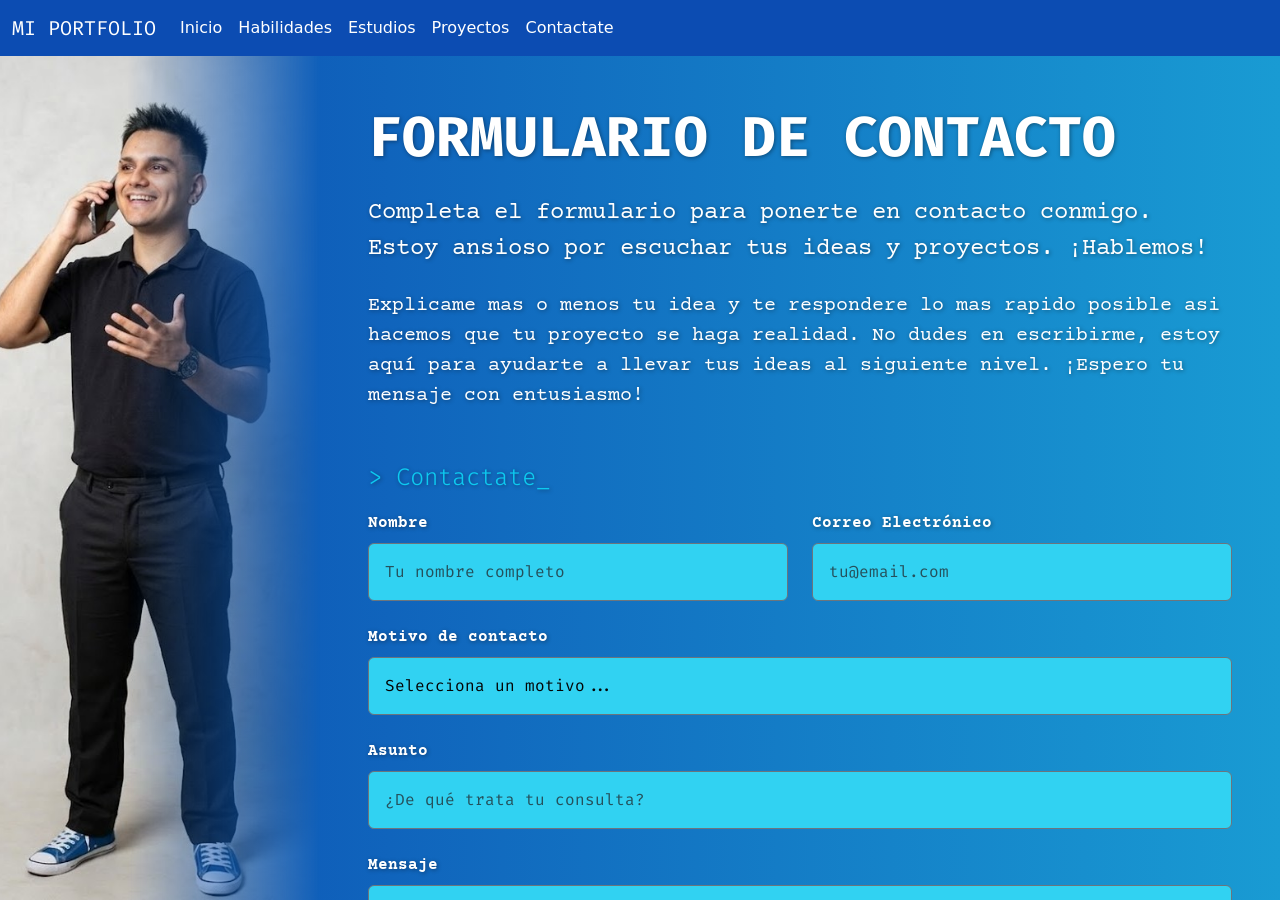
==== contacto.html @ 0a608754 "Add files via upload" ====
<!DOCTYPE html>
<html lang="es">
<head>
    <meta charset="UTF-8">
    <meta name="viewport" content="width=device-width, initial-scale=1.0">
    <link href="https://cdn.jsdelivr.net/npm/bootstrap@5.3.8/dist/css/bootstrap.min.css" rel="stylesheet">
    <link rel="stylesheet" href="https://cdn.jsdelivr.net/npm/bootstrap-icons@1.11.1/font/bootstrap-icons.css">
    <link href="styles.css" rel="stylesheet">
    <title>PORTFOLIO - Martín Della Maggiora</title>
    <link rel="icon" href="icon.jpg" type="image/x-icon">
</head>

<body class="bg d-flex flex-column">
    <nav class="navbar navbar-expand-lg navbarc">
        <div class="container-fluid">
            <a class="navbar-brand text-white tipografia-tech">MI PORTFOLIO</a>
            <button class="navbar-toggler" type="button" data-bs-toggle="collapse" data-bs-target="#navbarNav" aria-controls="navbarNav" aria-expanded="false" aria-label="Toggle navigation">
            <span class="navbar-toggler-icon"></span>
            </button>
            <div class="collapse navbar-collapse" id="navbarNav">
            <ul class="navbar-nav">
                <li class="nav-item">
                <a class="nav-link text-white" aria-current="page" href="index.html">Inicio</a>
                </li>
                <li class="nav-item">
                <a class="nav-link text-white" href="habilidades.html">Habilidades</a>
                </li>
                <li class="nav-item">
                <a class="nav-link text-white" href="educacion.html">Estudios</a>
                </li>
                <li class="nav-item">
                <a class="nav-link text-white" href="proyectos.html">Proyectos</a>
                </li>
                <li class="nav-item">
                <a class="nav-link active text-white" href="contacto.html">Contactate</a>
                </li>
            </ul>
            </div>
        </div>
    </nav>

    <div class="content-wrapper">
        <div class="row g-0 h-100">
            <div class="col-12 col-md-3 h-120" hero-img-container>
                <img src="img4.jpg" class="img-fluid hero-img w-100 h-100" style="object-fit: cover;" alt="Foto de perfil">
            </div>
            <div class="col-12 col-md-9 h-100 d-flex flex-column px-5 pt-4 shadow-text tipografia scrollable-col">
                <div class="flex-grow-1 d-flex flex-column justify-content-center mb-5 mt-4">
                    <h1 class="display-4 fw-bold mb-4 tipografia-tech">FORMULARIO DE CONTACTO</h1>

                    <p class="lead mb-4 fs-4">
                        Completa el formulario para ponerte en contacto conmigo. Estoy ansioso por escuchar tus ideas y proyectos. ¡Hablemos!
                    </p>
                    <p class="fs-5 mb-5">
                        Explicame mas o menos tu idea y te respondere lo mas rapido posible asi hacemos que tu proyecto se haga realidad. 
                        No dudes en escribirme, estoy aquí para ayudarte a llevar tus ideas al siguiente nivel. ¡Espero tu mensaje con entusiasmo!
                    </p>

                    <p class="lead fs-4 tipografia-tech text-info">
                        > Contactate<span class="cursor-blink">_</span>
                    </p>
                    
                    <form action="#" method="POST" class="w-100">
                        <div class="row">
                            <div class="col-md-6 mb-4">
                                <label for="nombre" class="form-label fw-bold">Nombre</label>
                                <input type="text" class="form-control formulario-color border-secondary tipografia-tech p-3" id="nombre" placeholder="Tu nombre completo" required>
                            </div>
                            <div class="col-md-6 mb-4">
                                <label for="email" class="form-label fw-bold">Correo Electrónico</label>
                                <input type="email" class="form-control formulario-color border-secondary tipografia-tech p-3" id="email" placeholder="tu@email.com" required>
                            </div>
                        </div>
                        
                        <div class="mb-4">
                            <label for="motivo" class="form-label fw-bold">Motivo de contacto</label>
                            <select class="form-select formulario-color border-secondary tipografia-tech p-3" id="motivo" required>
                                <option value="" selected disabled>Selecciona un motivo...</option>
                                <option value="Propuesta Laboral">Propuesta Laboral</option>
                                <option value="Desarrollo de Software">Desarrollo de Software / App</option>
                                <option value="Clases Particulares">Clases Particulares</option>
                                <option value="Consulta sobre Martotech">Consulta sobre Martotech</option>
                            </select>
                        </div>

                        <div class="mb-4">
                            <label for="asunto" class="form-label fw-bold">Asunto</label>
                            <input type="text" class="form-control formulario-color border-secondary tipografia-tech p-3" id="asunto" placeholder="¿De qué trata tu consulta?" required>
                        </div>
                        <div class="mb-4">
                            <label for="mensaje" class="form-label fw-bold">Mensaje</label>
                            <textarea class="form-control formulario-color border-secondary tipografia-tech p-3" id="mensaje" rows="5" placeholder="Contame más sobre tu idea o proyecto..." required></textarea>
                        </div>
                        <div class="text-end">
                            <button type="submit" class="btn btn-info px-5 py-3 fs-5 fw-bold mt-2">
                                Enviar Mensaje <i class="bi bi-send ms-2"></i>
                            </button>
                        </div>
                    </form>
                </div>
                
                <footer class="mt-auto py-3 footerc">
                    <div class="d-flex flex-column flex-md-row justify-content-between align-items-center">
                        <p class="mb-2 mb-md-0 fs-6 text-white tipografia-tech">
                            &copy; 2026. Todos los derechos reservados.
                        </p>
                        <div class="d-flex gap-4">
                            <a href="https://www.linkedin.com/in/martin-della-maggiora-768b09357/" target="_blank" class="text-white fs-4 social-icon"><i class="bi bi-linkedin"></i></a>
                            <a href="https://github.com/Mart1nDM" target="_blank" class="text-white fs-4 social-icon"><i class="bi bi-github"></i></a>
                            <a href="https://instagram.com/martindm_21" target="_blank" class="text-white fs-4 social-icon"><i class="bi bi-instagram"></i></a>
                            <a href="mailto:martindellamaggiora152@gmail.com" target="_blank" class="text-white fs-4 social-icon"><i class="bi bi-envelope-fill"></i></a>
                        </div>
                    </div>
                </footer>

            </div>
        </div>
    </div>
    
    <script src="https://cdn.jsdelivr.net/npm/bootstrap@5.3.8/dist/js/bootstrap.bundle.min.js"></script>
</body>
</html>
---- styles.css ----
@import url('https://fonts.googleapis.com/css2?family=Courier+Prime:ital,wght@0,400;0,700;1,400;1,700&family=Fira+Code:wght@400;600&display=swap');

/* --- ESTILOS GENERALES Y PARA CELULARES (MOBILE FIRST) --- */
body {
    display: flex;
    flex-direction: column;
    min-height: 100vh; /* Permite que el body crezca y scrollee de forma natural en el móvil */
}

.bg {
    background: linear-gradient(to left, #199bd3, #0c4cb2);
}

.navbarc {
    background-color: #0c4cb2;
    text-decoration-color: #ffffff;
    flex-shrink: 0;
}

.tipografia {
    text-shadow: 1px 1px 4px rgba(0,0,0,0.4);
    font-family: 'Courier Prime', monospace;
    color: #ffffff;
}

.tipografia-tech {
    font-family: 'Fira Code', monospace;
}

/* En celular, la imagen ocupa el 40vh, ancla la parte superior y se difumina hacia abajo */
.hero-img {
    object-fit: cover;
    object-position: top; /* Asegura que la cara no se corte en el móvil */
    width: 100%;
    height: 40vh; 
    -webkit-mask-image: linear-gradient(to bottom, rgba(0, 0, 0, 1) 40%, rgba(0, 0, 0, 0) 100%);
    mask-image: linear-gradient(to bottom, rgba(0, 0, 0, 1) 40%, rgba(0, 0, 0, 0) 100%);
}

.btn-outline-light {
    transition: all 0.3s ease;
}

.btn-outline-light:hover {
    transform: translateY(-2px);
    box-shadow: 0 4px 8px rgba(0,0,0,0.2);
}

/* Contenedores flexibles para acomodar el alto */
.content-wrapper {
    flex-grow: 1;
    display: flex;
    flex-direction: column;
}

.content-wrapper > .row {
    flex-grow: 1;
}

/* Ajuste de márgenes del footer para celulares */
.footerc {
    background-color: #0c4cb2;
    margin-left: -1rem; 
    margin-right: -1rem;
    padding-left: 1rem;
    padding-right: 1rem;
    box-shadow: 0 -2px 10px rgba(0,0,0,0.15);
}

.social-icon {
    transition: opacity 0.3s;
}

.social-icon:hover {
    opacity: 0.6;
}

.cursor-blink {
    animation: blink-animation 1s steps(2, start) infinite;
}

.tabla-custom{
    background-color: rgba(66, 118, 200, 0.8) !important;
}
.tabla-custom td, 
.tabla-custom th {
    background-color: rgba(66, 118, 200, 0.8) !important;
    color: white !important; 
}
.tabla-custom tbody tr:hover td {
    background-color: rgba(60, 6, 145, 0.5) !important; 
}
.mismo-ancho{
    width: 33.33% !important;
}

.formulario-color {
    background: #31d2f2!important;
    color: rgb(4, 4, 4) !important; 
}

@keyframes blink-animation {
    to {
        visibility: hidden;
    }
}

/* --- ESTILOS EXCLUSIVOS PARA COMPUTADORAS (TABLETS Y PC) --- */
@media (min-width: 768px) {
    body {
        height: 100vh; /* Bloqueamos la altura total estrictamente en PC */
        overflow: hidden; /* Evitamos el scroll global */
    }

    .content-wrapper {
        overflow: hidden; /* Obliga al contenedor a no crecer más allá de la pantalla */
    }

    .content-wrapper > .row {
        height: 100%; /* La fila ocupa el 100% del espacio para activar el scroll interno */
    }

    /* Vuelve al comportamiento de la imagen fija a la izquierda */
    .fixed-img-col {
        height: 100%;
    }

    .hero-img {
        height: 100%;
        object-position: center; /* En PC la centramos normalmente */
        -webkit-mask-image: linear-gradient(to right, rgba(0, 0, 0, 1) 40%, rgba(0, 0, 0, 0) 100%);
        mask-image: linear-gradient(to right, rgba(0, 0, 0, 1) 40%, rgba(0, 0, 0, 0) 100%);
    }

    .scrollable-col {
        height: 100%;
        overflow-y: auto; /* Activa el scroll SOLAMENTE en la columna de texto */
        scrollbar-width: thin;
        scrollbar-color: rgba(255, 255, 255, 0.4) transparent;
    }

    /* Estiliza la barra de desplazamiento solo en PC */
    .scrollable-col::-webkit-scrollbar {
        width: 6px;
    }

    .scrollable-col::-webkit-scrollbar-thumb {
        background-color: rgba(255, 255, 255, 0.4);
        border-radius: 10px;
    }

    /* Ajuste de márgenes del footer para PC compensando el px-5 */
    .footerc {
        margin-left: -3rem;
        margin-right: -3rem;
        padding-left: 3rem;
        padding-right: 3rem;
    }
}
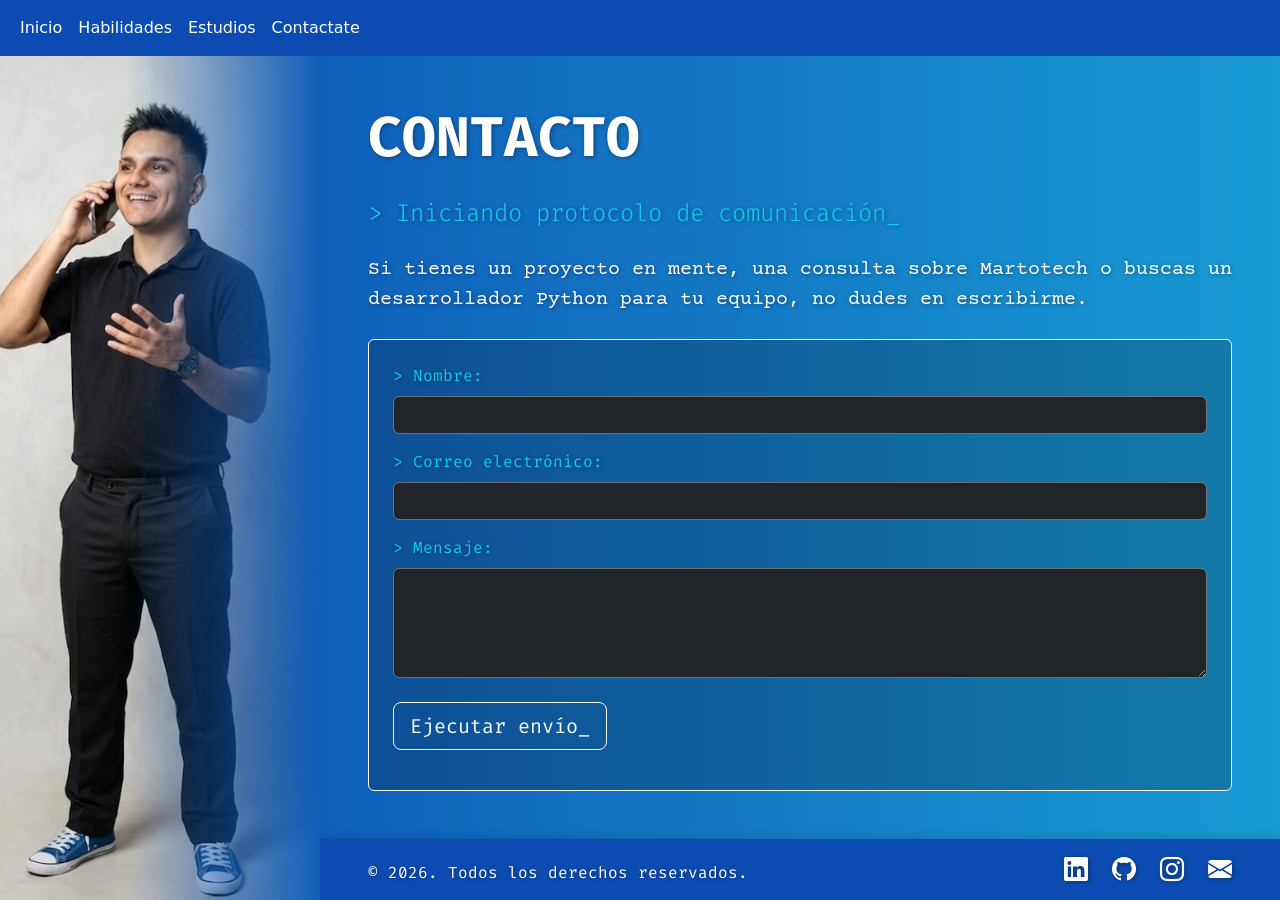
==== commit b6c5a791: "cambios imagenes y formulario" ====
--- a/contacto.html
+++ b/contacto.html
@@ -10,17 +10,17 @@
     <link rel="icon" href="icon.jpg" type="image/x-icon">
 </head>
 
-<body class="bg d-flex flex-column">
+<body class="bg">
     <nav class="navbar navbar-expand-lg navbarc">
         <div class="container-fluid">
-            <a class="navbar-brand text-white tipografia-tech">MI PORTFOLIO</a>
+            <a class="navbar-brand text-white tipografia-tech d-lg-none" href="index.html">Portfolio</a>
             <button class="navbar-toggler" type="button" data-bs-toggle="collapse" data-bs-target="#navbarNav" aria-controls="navbarNav" aria-expanded="false" aria-label="Toggle navigation">
             <span class="navbar-toggler-icon"></span>
             </button>
             <div class="collapse navbar-collapse" id="navbarNav">
             <ul class="navbar-nav">
                 <li class="nav-item">
-                <a class="nav-link text-white" aria-current="page" href="index.html">Inicio</a>
+                <a class="nav-link text-white" href="index.html">Inicio</a>
                 </li>
                 <li class="nav-item">
                 <a class="nav-link text-white" href="habilidades.html">Habilidades</a>
@@ -29,76 +29,55 @@
                 <a class="nav-link text-white" href="educacion.html">Estudios</a>
                 </li>
                 <li class="nav-item">
-                <a class="nav-link text-white" href="proyectos.html">Proyectos</a>
-                </li>
-                <li class="nav-item">
-                <a class="nav-link active text-white" href="contacto.html">Contactate</a>
+                <a class="nav-link active text-white" aria-current="page" href="contacto.html">Contactate</a>
                 </li>
             </ul>
             </div>
         </div>
     </nav>
 
-    <div class="content-wrapper">
-        <div class="row g-0 h-100">
-            <div class="col-12 col-md-3 h-120" hero-img-container>
-                <img src="img4.jpg" class="img-fluid hero-img w-100 h-100" style="object-fit: cover;" alt="Foto de perfil">
+    <div class="container-fluid p-0 content-wrapper">
+        <div class="row g-0">
+            <div class="col-12 col-md-3 fixed-img-col">
+                <!-- Usaremos la imagen 4 como ejemplo, cámbiala si prefieres otra -->
+                <img src="img4.jpg" class="img-fluid hero-img" alt="Foto de contacto">
             </div>
-            <div class="col-12 col-md-9 h-100 d-flex flex-column px-5 pt-4 shadow-text tipografia scrollable-col">
-                <div class="flex-grow-1 d-flex flex-column justify-content-center mb-5 mt-4">
-                    <h1 class="display-4 fw-bold mb-4 tipografia-tech">FORMULARIO DE CONTACTO</h1>
-
-                    <p class="lead mb-4 fs-4">
-                        Completa el formulario para ponerte en contacto conmigo. Estoy ansioso por escuchar tus ideas y proyectos. ¡Hablemos!
+            <div class="col-12 col-md-9 scrollable-col d-flex flex-column px-3 px-md-5 shadow-text tipografia pt-4 pt-md-5">
+                
+                <div>
+                    <h1 class="display-4 fw-bold mb-4 tipografia-tech">CONTACTO</h1>
+                    <p class="lead mb-4 fs-4 tipografia-tech text-info">
+                        > Iniciando protocolo de comunicación<span class="cursor-blink">_</span>
                     </p>
-                    <p class="fs-5 mb-5">
-                        Explicame mas o menos tu idea y te respondere lo mas rapido posible asi hacemos que tu proyecto se haga realidad. 
-                        No dudes en escribirme, estoy aquí para ayudarte a llevar tus ideas al siguiente nivel. ¡Espero tu mensaje con entusiasmo!
+                    <p class="fs-5 mb-4">
+                        Si tienes un proyecto en mente, una consulta sobre Martotech o buscas un desarrollador Python para tu equipo, no dudes en escribirme.
                     </p>
 
-                    <p class="lead fs-4 tipografia-tech text-info">
-                        > Contactate<span class="cursor-blink">_</span>
-                    </p>
-                    
-                    <form action="#" method="POST" class="w-100">
-                        <div class="row">
-                            <div class="col-md-6 mb-4">
-                                <label for="nombre" class="form-label fw-bold">Nombre</label>
-                                <input type="text" class="form-control formulario-color border-secondary tipografia-tech p-3" id="nombre" placeholder="Tu nombre completo" required>
+                    <!-- FORMULARIO DE CONTACTO -->
+                    <div class="card bg-transparent border-light mt-4 mb-5 p-4" style="background: rgba(0, 0, 0, 0.2) !important;">
+                        <form id="formulario-contacto">
+                            <div class="mb-3">
+                                <label for="nombre" class="form-label text-info tipografia-tech">> Nombre:</label>
+                                <input type="text" class="form-control bg-dark text-white border-secondary" id="nombre" required>
                             </div>
-                            <div class="col-md-6 mb-4">
-                                <label for="email" class="form-label fw-bold">Correo Electrónico</label>
-                                <input type="email" class="form-control formulario-color border-secondary tipografia-tech p-3" id="email" placeholder="tu@email.com" required>
+                            <div class="mb-3">
+                                <label for="email" class="form-label text-info tipografia-tech">> Correo electrónico:</label>
+                                <input type="email" class="form-control bg-dark text-white border-secondary" id="email" required>
                             </div>
-                        </div>
-                        
-                        <div class="mb-4">
-                            <label for="motivo" class="form-label fw-bold">Motivo de contacto</label>
-                            <select class="form-select formulario-color border-secondary tipografia-tech p-3" id="motivo" required>
-                                <option value="" selected disabled>Selecciona un motivo...</option>
-                                <option value="Propuesta Laboral">Propuesta Laboral</option>
-                                <option value="Desarrollo de Software">Desarrollo de Software / App</option>
-                                <option value="Clases Particulares">Clases Particulares</option>
-                                <option value="Consulta sobre Martotech">Consulta sobre Martotech</option>
-                            </select>
-                        </div>
+                            <div class="mb-4">
+                                <label for="mensaje" class="form-label text-info tipografia-tech">> Mensaje:</label>
+                                <textarea class="form-control bg-dark text-white border-secondary" id="mensaje" rows="4" required></textarea>
+                            </div>
+                            
+                            <button type="submit" id="btn-enviar" class="btn btn-outline-light btn-lg tipografia-tech">Ejecutar envío_</button>
+                            
+                            <!-- Aquí mostraremos el mensaje de éxito o error -->
+                            <div id="estado-mensaje" class="mt-3 fs-5 tipografia-tech fw-bold"></div>
+                        </form>
+                    </div>
 
-                        <div class="mb-4">
-                            <label for="asunto" class="form-label fw-bold">Asunto</label>
-                            <input type="text" class="form-control formulario-color border-secondary tipografia-tech p-3" id="asunto" placeholder="¿De qué trata tu consulta?" required>
-                        </div>
-                        <div class="mb-4">
-                            <label for="mensaje" class="form-label fw-bold">Mensaje</label>
-                            <textarea class="form-control formulario-color border-secondary tipografia-tech p-3" id="mensaje" rows="5" placeholder="Contame más sobre tu idea o proyecto..." required></textarea>
-                        </div>
-                        <div class="text-end">
-                            <button type="submit" class="btn btn-info px-5 py-3 fs-5 fw-bold mt-2">
-                                Enviar Mensaje <i class="bi bi-send ms-2"></i>
-                            </button>
-                        </div>
-                    </form>
                 </div>
-                
+
                 <footer class="mt-auto py-3 footerc">
                     <div class="d-flex flex-column flex-md-row justify-content-between align-items-center">
                         <p class="mb-2 mb-md-0 fs-6 text-white tipografia-tech">
@@ -118,5 +97,51 @@
     </div>
     
     <script src="https://cdn.jsdelivr.net/npm/bootstrap@5.3.8/dist/js/bootstrap.bundle.min.js"></script>
+    
+    <!-- SCRIPT PARA CONECTAR EL FORMULARIO CON TU BACKEND PYTHON -->
+    <script>
+        document.getElementById('formulario-contacto').addEventListener('submit', async function(e) {
+            e.preventDefault(); // Evita que la página se recargue
+            
+            const btn = document.getElementById('btn-enviar');
+            const estado = document.getElementById('estado-mensaje');
+            
+            // Estado de carga
+            btn.innerHTML = 'Procesando...<span class="cursor-blink">_</span>';
+            btn.disabled = true;
+            estado.innerHTML = '';
+
+            // Recolectamos los datos
+            const datos = {
+                nombre: document.getElementById('nombre').value,
+                email: document.getElementById('email').value,
+                mensaje: document.getElementById('mensaje').value
+            };
+
+            try {
+                // ATENCIÓN: Esta URL es para probarlo en tu computadora. 
+                // Cuando subas el backend a Render, cambiarás esto por la URL que te den.
+                const respuesta = await fetch('http://127.0.0.1:5000/enviar-correo', {
+                    method: 'POST',
+                    headers: {
+                        'Content-Type': 'application/json'
+                    },
+                    body: JSON.stringify(datos)
+                });
+
+                if (respuesta.ok) {
+                    estado.innerHTML = '<span class="text-success">> Mensaje enviado exitosamente.</span>';
+                    document.getElementById('formulario-contacto').reset();
+                } else {
+                    estado.innerHTML = '<span class="text-danger">> Error: No se pudo establecer conexión con el servidor.</span>';
+                }
+            } catch (error) {
+                estado.innerHTML = '<span class="text-danger">> Error crítico: Servidor fuera de línea.</span>';
+            } finally {
+                btn.innerHTML = 'Ejecutar envío_';
+                btn.disabled = false;
+            }
+        });
+    </script>
 </body>
 </html>
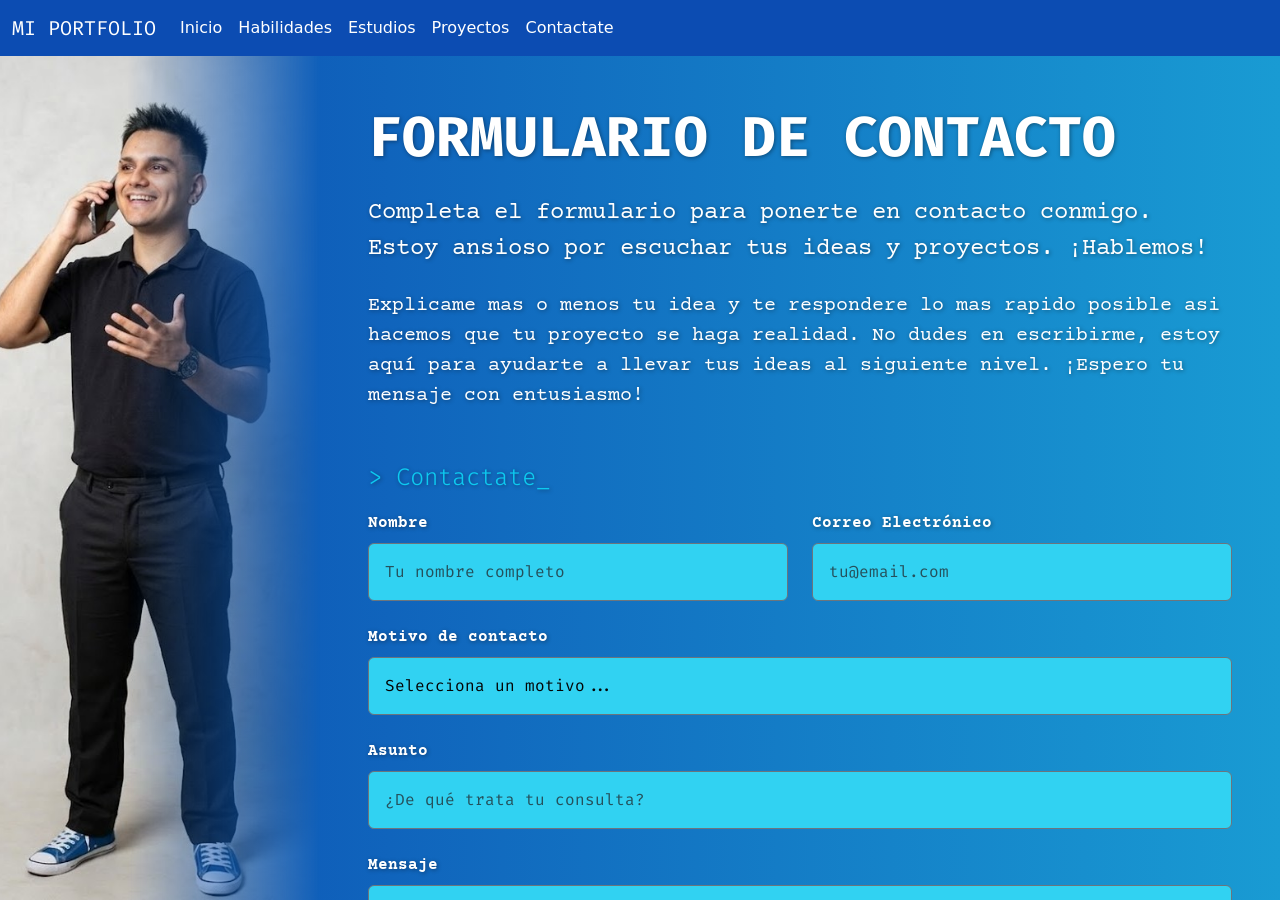
==== commit 8cd99a23: "Revert "Merge pull request #1 from Mart1nDM/pruebas" This reverts commit d78eed4ad3b2d9e2682b9d872fc" ====
--- a/contacto.html
+++ b/contacto.html
@@ -10,17 +10,17 @@
     <link rel="icon" href="icon.jpg" type="image/x-icon">
 </head>
 
-<body class="bg">
+<body class="bg d-flex flex-column">
     <nav class="navbar navbar-expand-lg navbarc">
         <div class="container-fluid">
-            <a class="navbar-brand text-white tipografia-tech d-lg-none" href="index.html">Portfolio</a>
+            <a class="navbar-brand text-white tipografia-tech">MI PORTFOLIO</a>
             <button class="navbar-toggler" type="button" data-bs-toggle="collapse" data-bs-target="#navbarNav" aria-controls="navbarNav" aria-expanded="false" aria-label="Toggle navigation">
             <span class="navbar-toggler-icon"></span>
             </button>
             <div class="collapse navbar-collapse" id="navbarNav">
             <ul class="navbar-nav">
                 <li class="nav-item">
-                <a class="nav-link text-white" href="index.html">Inicio</a>
+                <a class="nav-link text-white" aria-current="page" href="index.html">Inicio</a>
                 </li>
                 <li class="nav-item">
                 <a class="nav-link text-white" href="habilidades.html">Habilidades</a>
@@ -29,55 +29,76 @@
                 <a class="nav-link text-white" href="educacion.html">Estudios</a>
                 </li>
                 <li class="nav-item">
-                <a class="nav-link active text-white" aria-current="page" href="contacto.html">Contactate</a>
+                <a class="nav-link text-white" href="proyectos.html">Proyectos</a>
+                </li>
+                <li class="nav-item">
+                <a class="nav-link active text-white" href="contacto.html">Contactate</a>
                 </li>
             </ul>
             </div>
         </div>
     </nav>
 
-    <div class="container-fluid p-0 content-wrapper">
-        <div class="row g-0">
-            <div class="col-12 col-md-3 fixed-img-col">
-                <!-- Usaremos la imagen 4 como ejemplo, cámbiala si prefieres otra -->
-                <img src="img4.jpg" class="img-fluid hero-img" alt="Foto de contacto">
+    <div class="content-wrapper">
+        <div class="row g-0 h-100">
+            <div class="col-12 col-md-3 h-120" hero-img-container>
+                <img src="img4.jpg" class="img-fluid hero-img w-100 h-100" style="object-fit: cover;" alt="Foto de perfil">
             </div>
-            <div class="col-12 col-md-9 scrollable-col d-flex flex-column px-3 px-md-5 shadow-text tipografia pt-4 pt-md-5">
-                
-                <div>
-                    <h1 class="display-4 fw-bold mb-4 tipografia-tech">CONTACTO</h1>
-                    <p class="lead mb-4 fs-4 tipografia-tech text-info">
-                        > Iniciando protocolo de comunicación<span class="cursor-blink">_</span>
+            <div class="col-12 col-md-9 h-100 d-flex flex-column px-5 pt-4 shadow-text tipografia scrollable-col">
+                <div class="flex-grow-1 d-flex flex-column justify-content-center mb-5 mt-4">
+                    <h1 class="display-4 fw-bold mb-4 tipografia-tech">FORMULARIO DE CONTACTO</h1>
+
+                    <p class="lead mb-4 fs-4">
+                        Completa el formulario para ponerte en contacto conmigo. Estoy ansioso por escuchar tus ideas y proyectos. ¡Hablemos!
                     </p>
-                    <p class="fs-5 mb-4">
-                        Si tienes un proyecto en mente, una consulta sobre Martotech o buscas un desarrollador Python para tu equipo, no dudes en escribirme.
+                    <p class="fs-5 mb-5">
+                        Explicame mas o menos tu idea y te respondere lo mas rapido posible asi hacemos que tu proyecto se haga realidad. 
+                        No dudes en escribirme, estoy aquí para ayudarte a llevar tus ideas al siguiente nivel. ¡Espero tu mensaje con entusiasmo!
                     </p>
 
-                    <!-- FORMULARIO DE CONTACTO -->
-                    <div class="card bg-transparent border-light mt-4 mb-5 p-4" style="background: rgba(0, 0, 0, 0.2) !important;">
-                        <form id="formulario-contacto">
-                            <div class="mb-3">
-                                <label for="nombre" class="form-label text-info tipografia-tech">> Nombre:</label>
-                                <input type="text" class="form-control bg-dark text-white border-secondary" id="nombre" required>
+                    <p class="lead fs-4 tipografia-tech text-info">
+                        > Contactate<span class="cursor-blink">_</span>
+                    </p>
+                    
+                    <form action="#" method="POST" class="w-100">
+                        <div class="row">
+                            <div class="col-md-6 mb-4">
+                                <label for="nombre" class="form-label fw-bold">Nombre</label>
+                                <input type="text" class="form-control formulario-color border-secondary tipografia-tech p-3" id="nombre" placeholder="Tu nombre completo" required>
                             </div>
-                            <div class="mb-3">
-                                <label for="email" class="form-label text-info tipografia-tech">> Correo electrónico:</label>
-                                <input type="email" class="form-control bg-dark text-white border-secondary" id="email" required>
+                            <div class="col-md-6 mb-4">
+                                <label for="email" class="form-label fw-bold">Correo Electrónico</label>
+                                <input type="email" class="form-control formulario-color border-secondary tipografia-tech p-3" id="email" placeholder="tu@email.com" required>
                             </div>
-                            <div class="mb-4">
-                                <label for="mensaje" class="form-label text-info tipografia-tech">> Mensaje:</label>
-                                <textarea class="form-control bg-dark text-white border-secondary" id="mensaje" rows="4" required></textarea>
-                            </div>
-                            
-                            <button type="submit" id="btn-enviar" class="btn btn-outline-light btn-lg tipografia-tech">Ejecutar envío_</button>
-                            
-                            <!-- Aquí mostraremos el mensaje de éxito o error -->
-                            <div id="estado-mensaje" class="mt-3 fs-5 tipografia-tech fw-bold"></div>
-                        </form>
-                    </div>
+                        </div>
+                        
+                        <div class="mb-4">
+                            <label for="motivo" class="form-label fw-bold">Motivo de contacto</label>
+                            <select class="form-select formulario-color border-secondary tipografia-tech p-3" id="motivo" required>
+                                <option value="" selected disabled>Selecciona un motivo...</option>
+                                <option value="Propuesta Laboral">Propuesta Laboral</option>
+                                <option value="Desarrollo de Software">Desarrollo de Software / App</option>
+                                <option value="Clases Particulares">Clases Particulares</option>
+                                <option value="Consulta sobre Martotech">Consulta sobre Martotech</option>
+                            </select>
+                        </div>
 
+                        <div class="mb-4">
+                            <label for="asunto" class="form-label fw-bold">Asunto</label>
+                            <input type="text" class="form-control formulario-color border-secondary tipografia-tech p-3" id="asunto" placeholder="¿De qué trata tu consulta?" required>
+                        </div>
+                        <div class="mb-4">
+                            <label for="mensaje" class="form-label fw-bold">Mensaje</label>
+                            <textarea class="form-control formulario-color border-secondary tipografia-tech p-3" id="mensaje" rows="5" placeholder="Contame más sobre tu idea o proyecto..." required></textarea>
+                        </div>
+                        <div class="text-end">
+                            <button type="submit" class="btn btn-info px-5 py-3 fs-5 fw-bold mt-2">
+                                Enviar Mensaje <i class="bi bi-send ms-2"></i>
+                            </button>
+                        </div>
+                    </form>
                 </div>
-
+                
                 <footer class="mt-auto py-3 footerc">
                     <div class="d-flex flex-column flex-md-row justify-content-between align-items-center">
                         <p class="mb-2 mb-md-0 fs-6 text-white tipografia-tech">
@@ -97,51 +118,5 @@
     </div>
     
     <script src="https://cdn.jsdelivr.net/npm/bootstrap@5.3.8/dist/js/bootstrap.bundle.min.js"></script>
-    
-    <!-- SCRIPT PARA CONECTAR EL FORMULARIO CON TU BACKEND PYTHON -->
-    <script>
-        document.getElementById('formulario-contacto').addEventListener('submit', async function(e) {
-            e.preventDefault(); // Evita que la página se recargue
-            
-            const btn = document.getElementById('btn-enviar');
-            const estado = document.getElementById('estado-mensaje');
-            
-            // Estado de carga
-            btn.innerHTML = 'Procesando...<span class="cursor-blink">_</span>';
-            btn.disabled = true;
-            estado.innerHTML = '';
-
-            // Recolectamos los datos
-            const datos = {
-                nombre: document.getElementById('nombre').value,
-                email: document.getElementById('email').value,
-                mensaje: document.getElementById('mensaje').value
-            };
-
-            try {
-                // ATENCIÓN: Esta URL es para probarlo en tu computadora. 
-                // Cuando subas el backend a Render, cambiarás esto por la URL que te den.
-                const respuesta = await fetch('http://127.0.0.1:5000/enviar-correo', {
-                    method: 'POST',
-                    headers: {
-                        'Content-Type': 'application/json'
-                    },
-                    body: JSON.stringify(datos)
-                });
-
-                if (respuesta.ok) {
-                    estado.innerHTML = '<span class="text-success">> Mensaje enviado exitosamente.</span>';
-                    document.getElementById('formulario-contacto').reset();
-                } else {
-                    estado.innerHTML = '<span class="text-danger">> Error: No se pudo establecer conexión con el servidor.</span>';
-                }
-            } catch (error) {
-                estado.innerHTML = '<span class="text-danger">> Error crítico: Servidor fuera de línea.</span>';
-            } finally {
-                btn.innerHTML = 'Ejecutar envío_';
-                btn.disabled = false;
-            }
-        });
-    </script>
 </body>
 </html>
